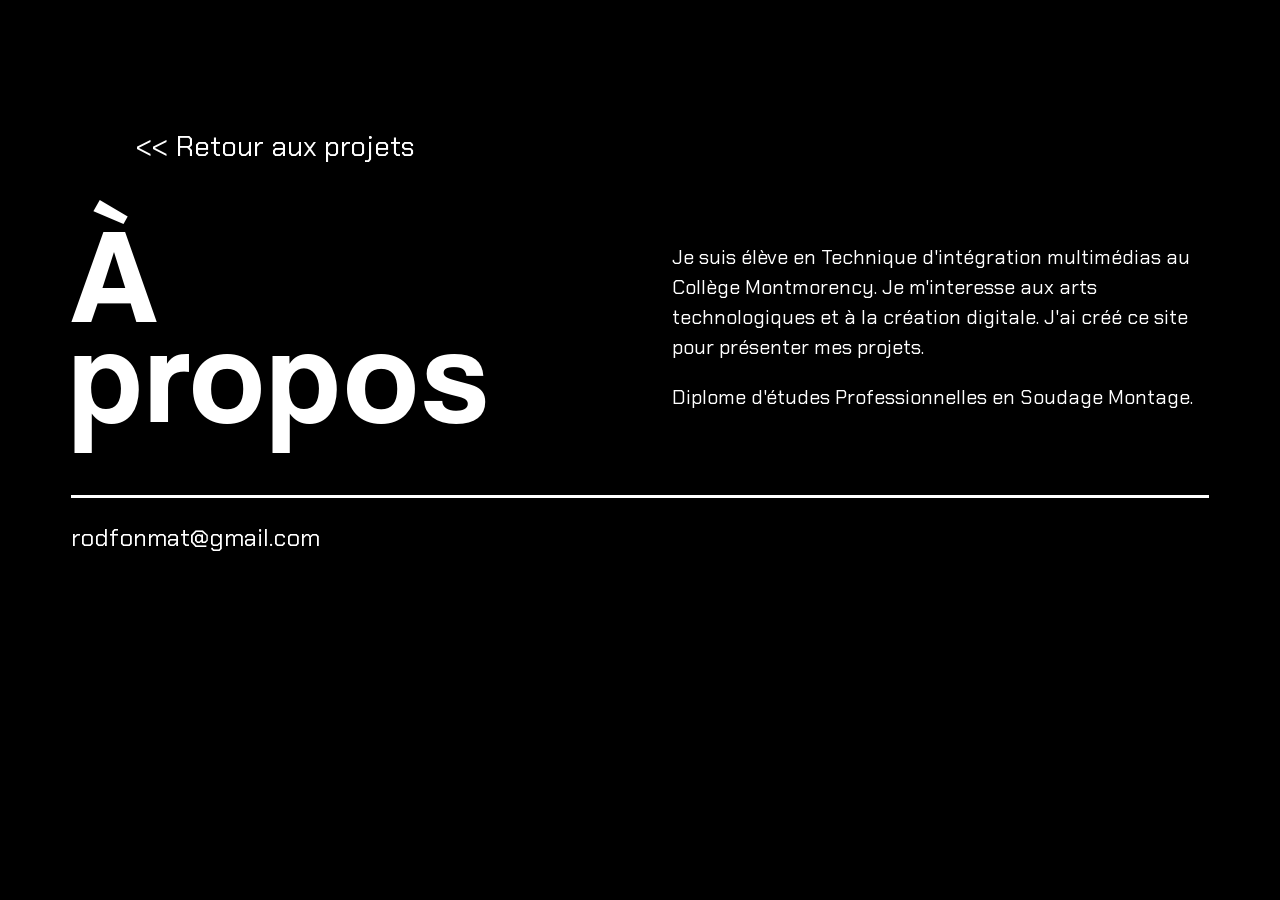
==== a-propos.html @ fa9e2c74 "page à propos + arborescence Ajout de la page à propos et légère modification de l'arborescence." ====
<!doctype html>
<html lang="fr">

<head>
    <meta charset="utf-8">
    <meta name="viewport" content="width=device-width, initial-scale=1">
    <title>À propos | Mateo Rodriguez Fontaine</title>
    <link rel="stylesheet" type="text/css" href="css/variables.css">
    <link rel="stylesheet" type="text/css" href="css/layout.css">
    <link rel="stylesheet" type="text/css" href="css/base.css">
    <link rel="stylesheet" type="text/css" href="css/composants/project-detail.css">
</head>

<body>
    <header>
        <a class="page-projet__retour" href="index.html">Retour aux projets</a>
    </header>

    <main class="a-propos" aria-labelledby="titre-a-propos">
        <section class="a-propos__contenu">
            <h1 id="titre-a-propos">À propos</h1>
            <div class="a-propos__texte">
                <p>Je suis élève en Technique d'intégration multimédias au Collège Montmorency. Je m'interesse aux arts technologiques et à la création digitale. J'ai créé ce site pour présenter mes projets.</p>
                <p>Diplome d'études Professionnelles en Soudage Montage.</p>
            </div>
        </section>
    </main>

    <footer>
        <p>rodfonmat@gmail.com</p>
    </footer>
</body>

</html>
---- css/base.css ----
@font-face {
    font-family: Coolvetica;
    src: url("../assets/images/fonts/Coolvetica%20Rg.otf") format("opentype");
}

@font-face {
    font-family: ChakraPetch;
    src: url("../assets/images/fonts/ChakraPetch-Regular.ttf") format("truetype");
}

* {
    color: #fff;
    font-family: ChakraPetch, sans-serif;
}

header {
    margin: 5% 5% 0;
    display: flex;
    max-width: 100%;
    justify-content: space-between;

}

body {
    background-color: #000;
}

.colonneHeader {
    display: flex;
    flex-direction: column;
    width: 40%;
}

h1 {
    font-family: Coolvetica, sans-serif;
    font-size: 135px;
    min-width: 300px;
    margin-bottom: 10px;
    width: 1%;
    letter-spacing: 5px;
    line-height: 100px;
    font-weight: normal;
}

li {
    list-style-type: none;
    margin: 25px;
}

.professions {
    font-size: 1.5em;
    margin-top: 10px;
    display: flex;
    flex-wrap: nowrap;
    gap: 2rem;
    white-space: nowrap;
}

.professions li {
    margin: 25px 0;
}

main {
    margin: 0% 5% 5%;
    display: flex;
    flex-direction: column;
}

h2 {
    font-family: Coolvetica, sans-serif;
    font-size: 4vw;
    margin-bottom: 10px;
    width: 1%;
    letter-spacing: 3px;
    line-height: 100px;
    font-weight: normal;
    margin-top: 0;
    margin-left: 5%;
    margin-bottom: 5%;
}

/* Grille principale des projets */
.projets__grille {
    display: grid;
    grid-template-columns: repeat(2, minmax(0, 1fr));
    gap: 2rem;
}

.projets__colonne {
    display: flex;
    flex-direction: column;
    gap: 2rem;
    padding: 0;
    margin: 0;
    list-style: none;
}

/* Chaque projet conserve sa hauteur naturelle */
.projet {
    display: block;
    margin: 0;
}

.projet a {
    display: block;
}

.projet img {
    display: block;
    width: 100%;
    height: auto;
    object-fit: contain;
}

/* Adaptation aux petits écrans */
@media (max-width: 700px) {
    .projets__grille {
        grid-template-columns: 1fr;
    }
}

footer {
    display: flex;
    align-items: center;
    justify-content: space-between;
    border-top: 3px solid #fff;
    margin: 5%;
    font-size: 1.5em;
}

footer a {
    color: #fff;
    text-decoration: none;
}
---- css/composants/project-detail.css ----
html,
body {
    overflow-x: hidden;
}

.a-propos__contenu {
    display: grid;
    grid-template-columns: minmax(300px, 1fr) minmax(280px, 1fr);
    gap: 4rem;
    align-items: start;
}

.a-propos__contenu h1 {
    width: auto;
    min-width: 0;
    margin: 0;
}

.a-propos__texte {
    max-width: 600px;
    font-size: 1.25rem;
    line-height: 1.5;
}

.page-projet__retour {
    display: inline-block;
    margin: 5%;
    color: #fff;
    font-size: 1.75rem;
    text-decoration: none;
}

.page-projet__retour::before {
    content: "<<";
    display: inline-block;
    margin: 0 0.5rem;
}

.page-projet {
    margin: 5%;
}

.page-projet__article {
    max-width: 1100px;
    margin: 0 auto;
}

.page-projet__article h1 {
    width: 100vw;
    margin: 5% 0;
    margin-left: calc(50% - 50vw);
    padding-right: 15vw;
    box-sizing: border-box;
    text-align: right;
}

.page-projet__annee {
    width: 100vw;
    margin: 0 0 5rem;
    margin-left: calc(50% - 50vw);
    padding-right: 15vw;
    box-sizing: border-box;
    font-size: 1.5rem;
    text-align: right;
}

.page-projet__categorie {
    width: 100vw;
    margin: -4% 0 0;
    margin-left: calc(50% - 50vw);
    padding-right: 15vw;
    box-sizing: border-box;
    font-size: 1.5rem;
    text-align: right;
}

.page-projet__contenu {
    display: grid;
    grid-template-columns: repeat(2, minmax(0, 1fr));
    gap: 2rem;
    align-items: start;
}

.page-projet__contenu > .page-projet__champ--description {
    grid-column: 1;
    grid-row: 1;
    align-self: center;
}

.page-projet__champ {
    max-width: 700px;
    margin: 2rem 0 0.5rem;
}

.page-projet__champ p,
.page-projet__champ a {
    max-width: 700px;
    margin: 0;
    font-size: 1.25rem;
    line-height: 1.5;
}

.page-projet__champ--description p {
    transform: translateX(-5vw);
}

.page-projet__champ a {
    color: inherit;
}

.page-projet__media {
    display: block;
    width: 100%;
    max-height: 70vh;
    object-fit: contain;
}

.page-projet__media--largest {
    width: auto;
    max-width: 100%;
    justify-self: center;
}

.page-projet__media--second-row {
    grid-column: 1;
    grid-row: 2;
}

.page-projet__media--first {
    grid-column: 2;
    grid-row: 1;
}

.page-projet__description-2 {
    grid-column: 2;
    grid-row: 2;
    align-self: center;
    margin: 0;
    font-size: 1.25rem;
    line-height: 1.5;
}

.page-projet__grande-image {
    display: flex;
    justify-content: center;
    margin-top: 2rem;
}

.page-projet__liste {
    max-width: 700px;
    padding-left: 1.5rem;
    font-size: 1.25rem;
    line-height: 1.5;
}

@media (max-width: 700px) {
    .a-propos__contenu {
        grid-template-columns: 1fr;
        gap: 2rem;
    }

    .page-projet__contenu {
        grid-template-columns: 1fr;
    }

    .page-projet__contenu > .page-projet__champ--description,
    .page-projet__media--first,
    .page-projet__media--second-row,
    .page-projet__description-2 {
        grid-column: 1;
    }
}
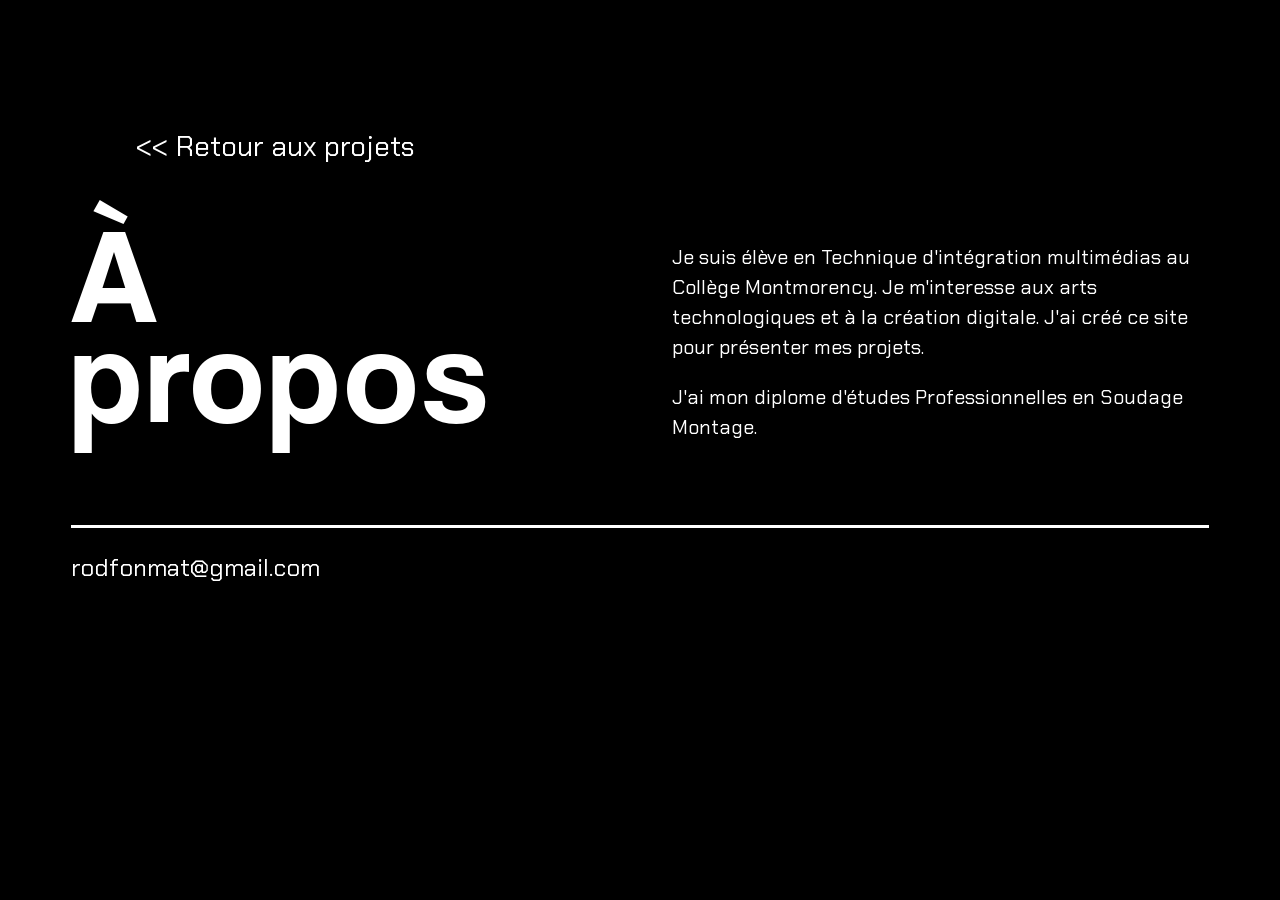
==== commit 71b5921e: "Finitions version beta" ====
--- a/a-propos.html
+++ b/a-propos.html
@@ -21,7 +21,7 @@
             <h1 id="titre-a-propos">À propos</h1>
             <div class="a-propos__texte">
                 <p>Je suis élève en Technique d'intégration multimédias au Collège Montmorency. Je m'interesse aux arts technologiques et à la création digitale. J'ai créé ce site pour présenter mes projets.</p>
-                <p>Diplome d'études Professionnelles en Soudage Montage.</p>
+                <p>J'ai mon diplome d'études Professionnelles en Soudage Montage.</p>
             </div>
         </section>
     </main>
--- a/css/composants/project-detail.css
+++ b/css/composants/project-detail.css
@@ -81,7 +81,7 @@
     align-items: start;
 }
 
-.page-projet__contenu > .page-projet__champ--description {
+.page-projet__contenu>.page-projet__champ--description {
     grid-column: 1;
     grid-row: 1;
     align-self: center;
@@ -163,10 +163,10 @@
         grid-template-columns: 1fr;
     }
 
-    .page-projet__contenu > .page-projet__champ--description,
+    .page-projet__contenu>.page-projet__champ--description,
     .page-projet__media--first,
     .page-projet__media--second-row,
     .page-projet__description-2 {
         grid-column: 1;
     }
-}
+}
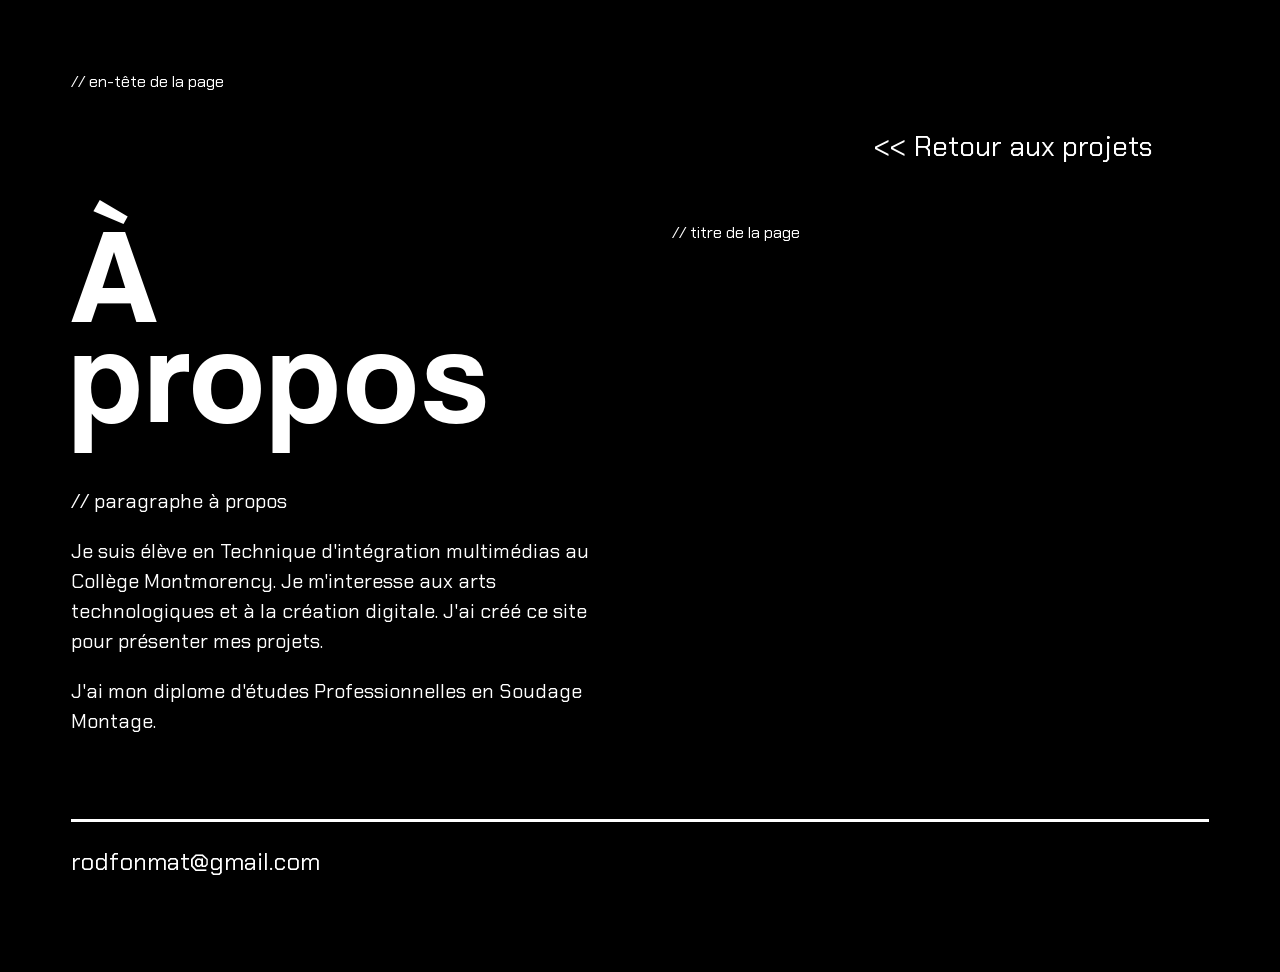
==== commit b53cb24b: "commentaires" ====
--- a/a-propos.html
+++ b/a-propos.html
@@ -12,14 +12,14 @@
 </head>
 
 <body>
-    <header>
+    <header> // en-tête de la page
         <a class="page-projet__retour" href="index.html">Retour aux projets</a>
     </header>
 
     <main class="a-propos" aria-labelledby="titre-a-propos">
         <section class="a-propos__contenu">
-            <h1 id="titre-a-propos">À propos</h1>
-            <div class="a-propos__texte">
+            <h1 id="titre-a-propos">À propos</h1> // titre de la page
+            <div class="a-propos__texte"> // paragraphe à propos
                 <p>Je suis élève en Technique d'intégration multimédias au Collège Montmorency. Je m'interesse aux arts technologiques et à la création digitale. J'ai créé ce site pour présenter mes projets.</p>
                 <p>J'ai mon diplome d'études Professionnelles en Soudage Montage.</p>
             </div>
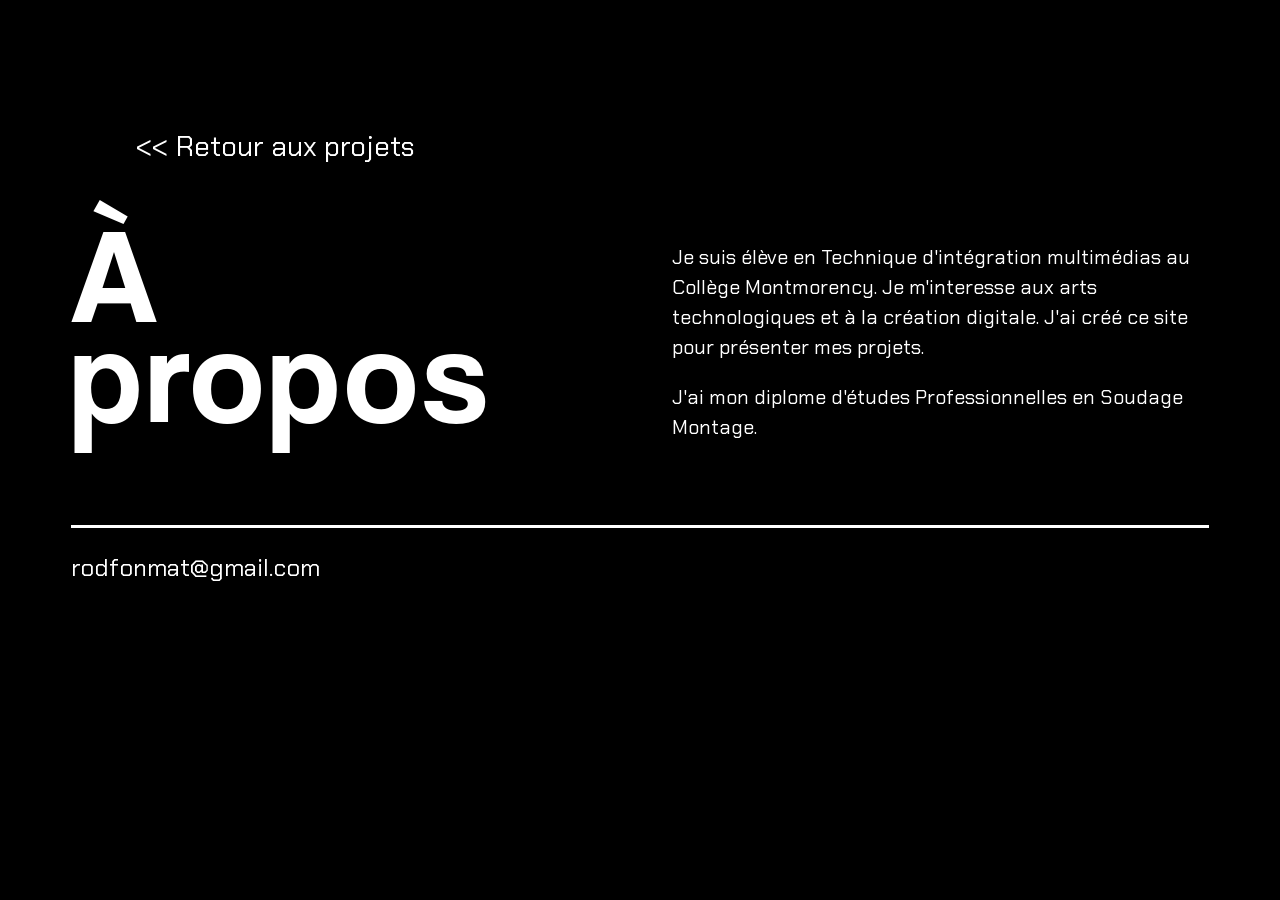
==== commit e4dab967: "rectification commentaires petite erreur réparé sur les commentaires." ====
--- a/a-propos.html
+++ b/a-propos.html
@@ -2,6 +2,7 @@
 <html lang="fr">
 
 <head>
+    <meta name="robots" content="noindex, nofollow">
     <meta charset="utf-8">
     <meta name="viewport" content="width=device-width, initial-scale=1">
     <title>À propos | Mateo Rodriguez Fontaine</title>
@@ -12,14 +13,14 @@
 </head>
 
 <body>
-    <header> // en-tête de la page
+    <header> <!-- en-tête de la page -->
         <a class="page-projet__retour" href="index.html">Retour aux projets</a>
     </header>
 
     <main class="a-propos" aria-labelledby="titre-a-propos">
         <section class="a-propos__contenu">
-            <h1 id="titre-a-propos">À propos</h1> // titre de la page
-            <div class="a-propos__texte"> // paragraphe à propos
+            <h1 id="titre-a-propos">À propos</h1> <!-- titre de la page -->
+            <div class="a-propos__texte"> <!-- paragraphe à propos -->
                 <p>Je suis élève en Technique d'intégration multimédias au Collège Montmorency. Je m'interesse aux arts technologiques et à la création digitale. J'ai créé ce site pour présenter mes projets.</p>
                 <p>J'ai mon diplome d'études Professionnelles en Soudage Montage.</p>
             </div>
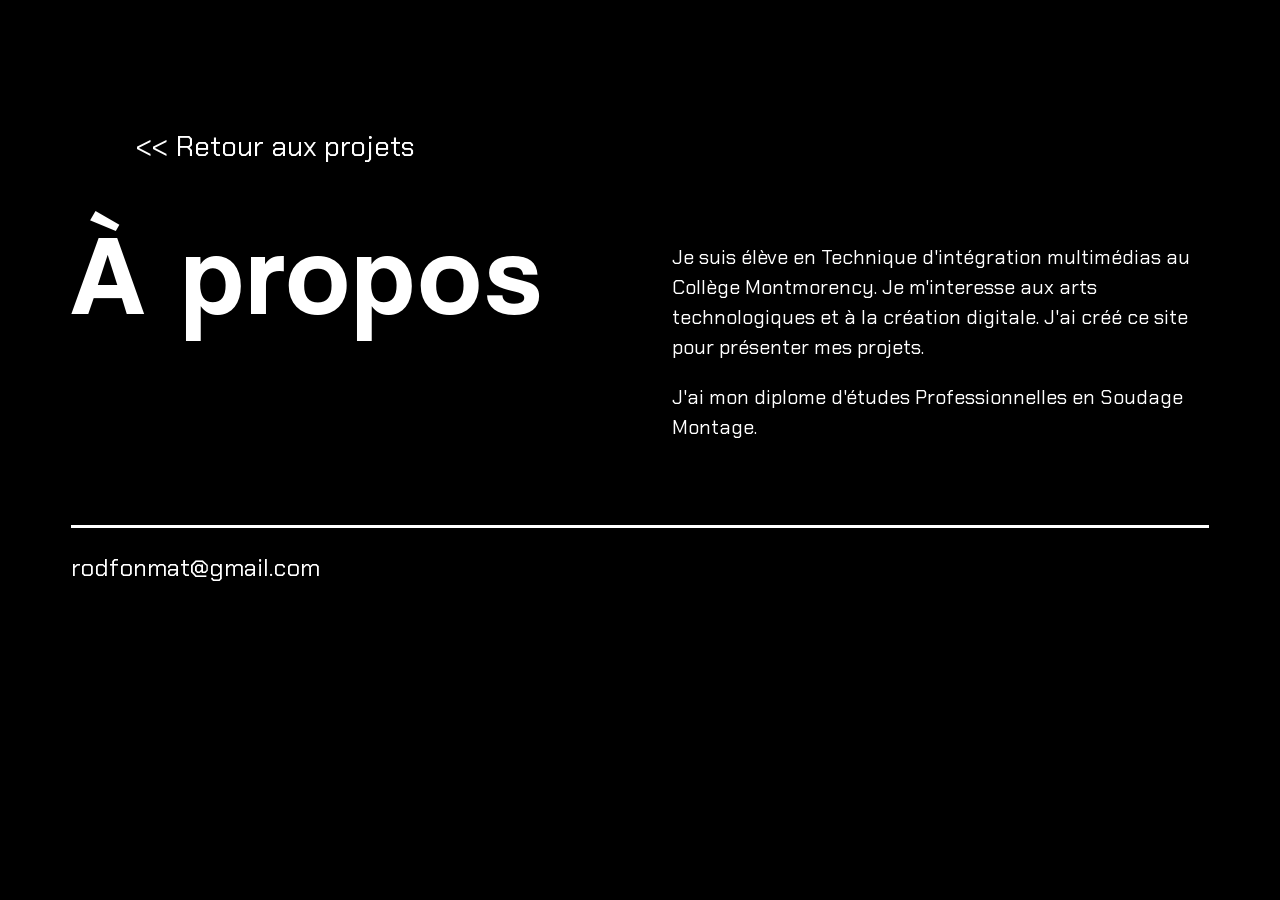
==== commit ec78f843: "Animations + version telephone animation au load de la page et au défilement. La page est maintenant" ====
--- a/a-propos.html
+++ b/a-propos.html
@@ -2,7 +2,6 @@
 <html lang="fr">
 
 <head>
-    <meta name="robots" content="noindex, nofollow">
     <meta charset="utf-8">
     <meta name="viewport" content="width=device-width, initial-scale=1">
     <title>À propos | Mateo Rodriguez Fontaine</title>
@@ -13,15 +12,16 @@
 </head>
 
 <body>
-    <header> <!-- en-tête de la page -->
+    <header>
         <a class="page-projet__retour" href="index.html">Retour aux projets</a>
     </header>
 
     <main class="a-propos" aria-labelledby="titre-a-propos">
         <section class="a-propos__contenu">
-            <h1 id="titre-a-propos">À propos</h1> <!-- titre de la page -->
-            <div class="a-propos__texte"> <!-- paragraphe à propos -->
-                <p>Je suis élève en Technique d'intégration multimédias au Collège Montmorency. Je m'interesse aux arts technologiques et à la création digitale. J'ai créé ce site pour présenter mes projets.</p>
+            <h1 id="titre-a-propos">À propos</h1>
+            <div class="a-propos__texte">
+                <p>Je suis élève en Technique d'intégration multimédias au Collège Montmorency. Je m'interesse aux arts
+                    technologiques et à la création digitale. J'ai créé ce site pour présenter mes projets.</p>
                 <p>J'ai mon diplome d'études Professionnelles en Soudage Montage.</p>
             </div>
         </section>
@@ -32,4 +32,4 @@
     </footer>
 </body>
 
-</html>
+</html>
--- a/css/base.css
+++ b/css/base.css
@@ -18,7 +18,7 @@
     display: flex;
     max-width: 100%;
     justify-content: space-between;
-
+    box-sizing: border-box;
 }
 
 body {
@@ -33,7 +33,7 @@
 
 h1 {
     font-family: Coolvetica, sans-serif;
-    font-size: 135px;
+    font-size: clamp(4rem, 9vw, 135px);
     min-width: 300px;
     margin-bottom: 10px;
     width: 1%;
@@ -68,7 +68,7 @@
 
 h2 {
     font-family: Coolvetica, sans-serif;
-    font-size: 4vw;
+    font-size: clamp(2.5rem, 4vw, 4rem);
     margin-bottom: 10px;
     width: 1%;
     letter-spacing: 3px;
@@ -84,6 +84,9 @@
     display: grid;
     grid-template-columns: repeat(2, minmax(0, 1fr));
     gap: 2rem;
+    width: 100%;
+    max-width: 85%;
+    margin-inline: auto;
 }
 
 .projets__colonne {
@@ -112,10 +115,69 @@
     object-fit: contain;
 }
 
+@media (max-width: 900px) {
+    .projets__grille {
+        gap: 1.25rem;
+    }
+
+    .projets__colonne {
+        gap: 1.25rem;
+    }
+}
+
 /* Adaptation aux petits écrans */
 @media (max-width: 700px) {
+    header {
+        margin-top: 2rem;
+    }
+
+    .colonneHeader {
+        width: 100%;
+    }
+
+    h1 {
+        width: auto;
+        min-width: 0;
+        font-size: clamp(3.25rem, 16vw, 6rem);
+        line-height: 0.9;
+        letter-spacing: 2px;
+    }
+
+    .professions {
+        flex-wrap: wrap;
+        gap: 0.5rem 1.25rem;
+        font-size: 1.15rem;
+        white-space: normal;
+    }
+
+    .professions li {
+        margin: 0.5rem 0;
+    }
+
+    main {
+        margin: 0 1rem 3rem;
+    }
+
+    h2 {
+        width: auto;
+        margin: 2rem 0;
+        font-size: clamp(2.5rem, 12vw, 4rem);
+        line-height: 1;
+    }
+
     .projets__grille {
         grid-template-columns: 1fr;
+    }
+
+    footer {
+        align-items: flex-start;
+        flex-direction: column;
+        margin: 2rem 1rem;
+        font-size: 1.1rem;
+    }
+
+    footer p {
+        margin: 0;
     }
 }
 
@@ -123,6 +185,7 @@
     display: flex;
     align-items: center;
     justify-content: space-between;
+    gap: 1rem;
     border-top: 3px solid #fff;
     margin: 5%;
     font-size: 1.5em;
--- a/css/composants/project-detail.css
+++ b/css/composants/project-detail.css
@@ -154,13 +154,50 @@
 }
 
 @media (max-width: 700px) {
+    .page-projet__retour {
+        margin: 1rem;
+        font-size: 1.25rem;
+    }
+
+    .page-projet {
+        margin: 1rem;
+    }
+
     .a-propos__contenu {
         grid-template-columns: 1fr;
         gap: 2rem;
     }
 
+    .a-propos__contenu h1 {
+        font-size: clamp(3.25rem, 16vw, 6rem);
+        line-height: 0.9;
+    }
+
+    .a-propos__texte {
+        font-size: 1rem;
+    }
+
+    .page-projet__article h1 {
+        width: auto;
+        margin: 2rem 0;
+        padding: 0;
+        font-size: clamp(3rem, 14vw, 5.5rem);
+        line-height: 0.95;
+        text-align: left;
+    }
+
+    .page-projet__annee,
+    .page-projet__categorie {
+        width: auto;
+        margin: 1rem 0;
+        padding: 0;
+        font-size: 1rem;
+        text-align: left;
+    }
+
     .page-projet__contenu {
         grid-template-columns: 1fr;
+        gap: 1rem;
     }
 
     .page-projet__contenu>.page-projet__champ--description,
@@ -169,4 +206,29 @@
     .page-projet__description-2 {
         grid-column: 1;
     }
+
+    .page-projet__contenu>.page-projet__champ--description {
+        grid-row: auto;
+    }
+
+    .page-projet__media--first,
+    .page-projet__media--second-row,
+    .page-projet__description-2 {
+        grid-row: auto;
+    }
+
+    .page-projet__champ {
+        margin-top: 1.5rem;
+    }
+
+    .page-projet__champ p,
+    .page-projet__champ a,
+    .page-projet__description-2,
+    .page-projet__liste {
+        font-size: 1rem;
+    }
+
+    .page-projet__champ--description p {
+        transform: none;
+    }
 }
